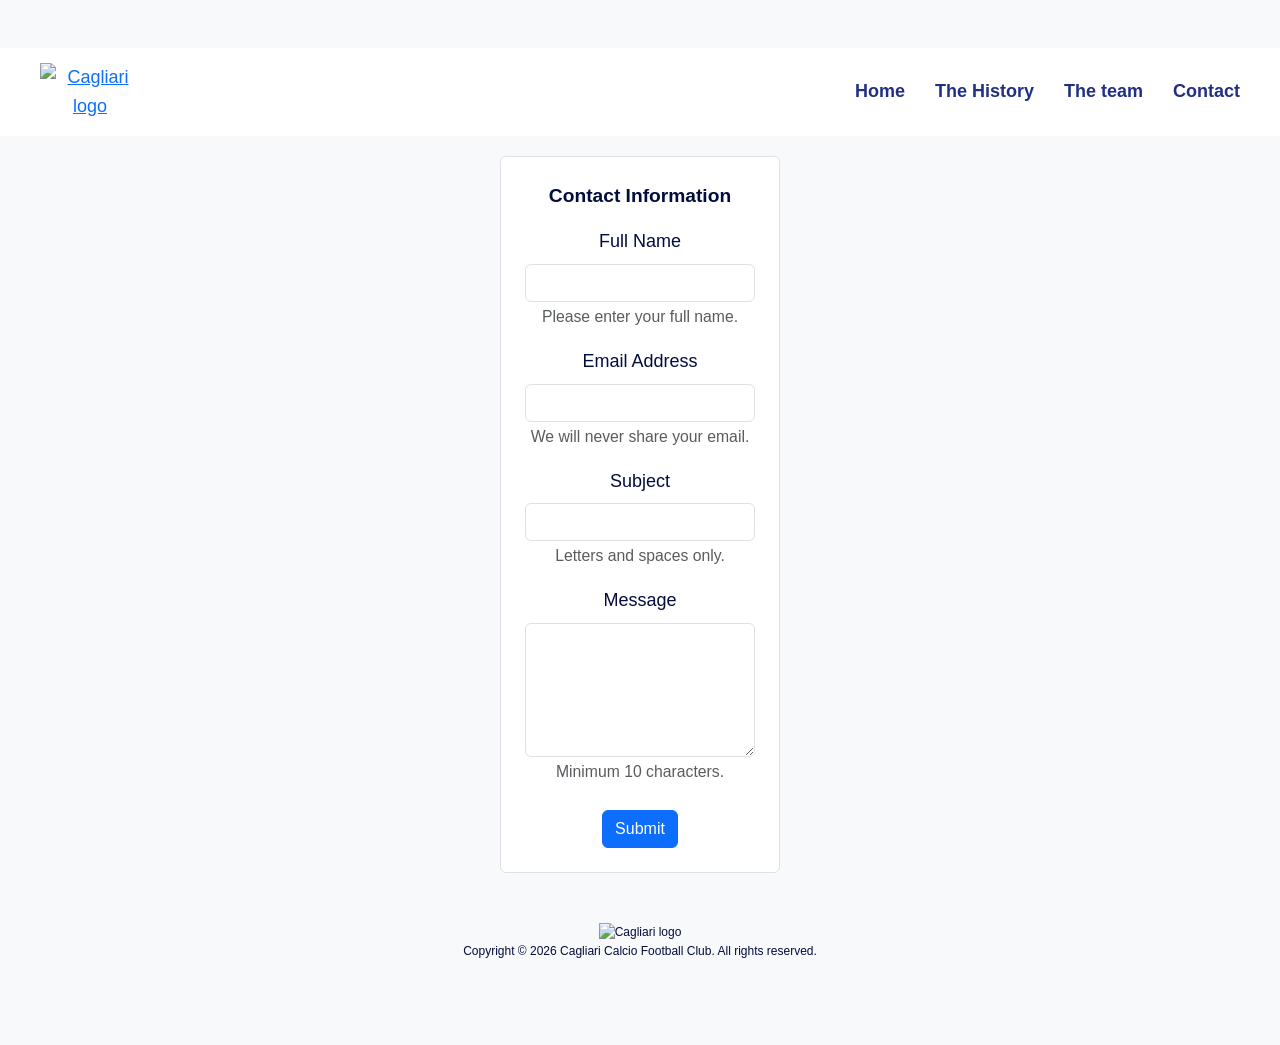
==== contact.html @ 71e84084 "publiched a contact page for the website, which includes a form for users to fill out and submit the" ====
<!DOCTYPE html>
<html lang="en">

<head>
    <meta charset="UTF-8">
    <meta name="viewport" content="width=device-width, initial-scale=1.0">
    <meta name="description" content="History of Cagliari Calcio 1970 championship season">
    <title>Cagliari FC 1970</title>

    <link href="https://cdn.jsdelivr.net/npm/bootstrap@5.0.2/dist/css/bootstrap.min.css" 
          rel="stylesheet" 
          integrity="sha384-EVSTQN3/azprG1Anm3QDgpJLIm9Nao0Yz1ztcQTwFspd3yD65VohhpuuCOmLASjC" 
          crossorigin="anonymous">
    
    <link rel="stylesheet" href="CSS/style.css">
</head>

<body>

<header>
    <div class="header-content">
        <a href="index.html">
            <img src="immagini/Immagine-0.png" alt="Cagliari logo" class="logo">
        </a>
        <nav aria-label="Main navigation">
            <ul>
                <li><a href="index.html">Home</a></li>
                <li><a href="history.html">The History</a></li>
                <li><a href="team.html">The team</a></li>
                <li><a href="contact.html">Contact</a></li>
            </ul>
        </nav>
    </div>
</header>

    <!-- Custom CSS -->
    <link rel="stylesheet" href="style.css" />
  </head>

  <body class="bg-light py-5">
    <main class="container">
      <form
        method="post"
        action="#"
        class="p-4 border rounded bg-white mx-auto"
        style="max-width: 600px"
      >
        <fieldset>
          <legend class="mb-3">Contact Information</legend>

          <!-- Full Name -->
          <div class="mb-3">
            <label for="name" class="form-label">Full Name</label>
            <input
              type="text"
              id="name"
              name="name"
              class="form-control"
              required
              minlength="2"
              maxlength="50"
              aria-describedby="nameHelp"
            />
            <small id="nameHelp" class="form-text text-muted">
              Please enter your full name.
            </small>
          </div>

          <!-- Email -->
          <div class="mb-3">
            <label for="email" class="form-label">Email Address</label>
            <input
              type="email"
              id="email"
              name="email"
              class="form-control"
              required
              aria-describedby="emailHelp"
            />
            <small id="emailHelp" class="form-text text-muted">
              We will never share your email.
            </small>
          </div>

          <!-- Subject -->
          <div class="mb-3">
            <label for="subject" class="form-label">Subject</label>
            <input
              type="text"
              id="subject"
              name="subject"
              class="form-control"
              required
              pattern="[A-Za-z ]+"
              title="Letters only"
              aria-describedby="subjectHelp"
            />
            <small id="subjectHelp" class="form-text text-muted">
              Letters and spaces only.
            </small>
          </div>

          <!-- Message -->
          <div class="mb-3">
            <label for="message" class="form-label">Message</label>
            <textarea
              id="message"
              name="message"
              rows="5"
              class="form-control"
              required
              minlength="10"
              maxlength="500"
              aria-describedby="messageHelp"
            ></textarea>
            <small id="messageHelp" class="form-text text-muted">
              Minimum 10 characters.
            </small>
          </div>
        </fieldset>

        <button type="submit" class="btn btn-primary">Submit</button>
      </form>
    </main>

    <!-- Bootstrap JS -->
    <script src="https://cdn.jsdelivr.net/npm/bootstrap@5.3.0/dist/js/bootstrap.bundle.min.js"></script>
  </body>

  <footer>
    <img src="immagini/Immagine-0.png" loading="lazy" alt="Cagliari logo" width="40" height="40">
    <p>Copyright © 2026 Cagliari Calcio Football Club. All rights reserved.</p>
</footer>


    
</body>

</html>
---- CSS/style.css ----
* { 
    box-sizing: border-box; 
}


header {
    width: 100%;
    background-color: white;
    padding: 15px 40px;
   
}

.header-content {
    display: flex;
    align-items: center;
    justify-content: space-between;
    max-width: 1400px;
    margin: 0 auto;
    gap: 20px;
}


.logo {
    max-width: 100px;
    height: auto;
}

nav ul {
    list-style: none;
    display: flex;
    gap: 30px;
    padding: 0;
    margin: 0;
    align-items: center;
}

nav a {
    text-decoration: none;
    color: #223083;
    font-weight: bold;
    font-size: 18px;
    position: relative;
    transition: color 0.3s ease;
}

nav a::after {
    content: '';
    position: absolute;
    width: 0;
    height: 2px;
    left: 0;
    bottom: -3px;
    background-color: rgba(195, 9, 9, 0.918);
    transition: width 0.3s ease;
}

nav a:hover {
    color: rgba(195, 9, 9, 0.918);
}

nav a:hover::after {
    width: 100%;
}

@media (max-width: 768px) {
    .header-content {
        flex-direction: column;
        gap: 10px;
    }

    nav ul {
        flex-direction: column;
        gap: 15px;
    }

    .logo {
        max-width: 80px;
    }
}

body { 
    font-family: 'Segoe UI', Tahoma, Geneva, Verdana, sans-serif; 
    font-size: 18px; 
    line-height: 1.6; 
    margin: 0; 
    background-color: white; 
    color: rgb(3, 12, 62); 
    text-align: center; 
}

.container { 
    display: flex; 
    flex-wrap: wrap; 
    justify-content: center;
    gap: 20px; 
    max-width: 1400px; 
    margin: 20px auto; 
    padding: 0 20px; 
}

.blocco, .tagline{ 
    flex: 1; 
    min-width: 300px; 
    padding: 30px; 
    border-radius: 8px; 
    border: 2px solid white; 
    text-align: left; 
    display: flex;
    flex-direction: column;
    justify-content: center; 
}

.blocco { background-color: #223083; color: white; }
.tagline { background-color: rgba(195, 9, 9, 0.918); color: white; }



.grid-container {
    display: grid;
    grid-template-columns: repeat(auto-fit, minmax(200px, 1fr));
    gap: 20px; 
    padding: 20px;
    justify-items: left;
}



.grid-container img {
    width: 100%;
    height: auto;
    object-fit: cover; 
    border-radius: 8px; 
    transition: transform 0.3s ease; 
    box-shadow: 0 4px 8px rgba(0,0,0,0.1);
}

.grid-container img:hover {
    transform: scale(1.05);
}


.article-container { background-color: #289dcf; color: white; 
    flex: 1; 
    margin: 30px 0;
    min-width: 300px; 
    padding: 30px; 
    border-radius: 30px; 
    border: 20px solid white; 
    text-align: left; 
    display: flex;
    flex-direction: column;
    justify-content: center; 
} 



iframe { 
    width: 90%; 
    max-width: 600px; 
    aspect-ratio: 16 / 9; 
    border: none; 
    margin: 20px auto;
}

footer { 
    margin-top: 30px; 
    padding: 20px; 
    font-size: 12px; 
}

.container-fluid {
    max-width: 1600px; 
    margin: 0 auto;
}

.gallery-img {
    width: 100%;
    height: 100%; 
    aspect-ratio: 16 / 9;
    object-fit: cover;
    display: block;
    transition: all 0.3s ease;
}

.gallery-img:hover {
    transform: scale(1.05);
    box-shadow: 0 10px 20px rgba(0,0,0,0.3);
}
/* Foundation Improvements */

body {
  font-family: Arial, sans-serif;
}

/* Improve spacing rhythm */

legend {
  font-size: 1.2rem;
  font-weight: bold;
}

button {
  margin-top: 0.5rem;
}

/* Improve focus visibility */

input:focus,
textarea:focus,
button:focus {
  outline: 3px solid #ff9800;
  outline-offset: 2px;
}



@media (max-width: 600px) { 
    .container { flex-direction: column; }
    .header-content { flex-direction: column; gap: 10px; }
    nav ul { gap: 15px; }
}

@media (max-width: 767px) {
    h1 {
        font-size: 2rem; 
    }
    
    .grid-container {
        display: block;
    }
}
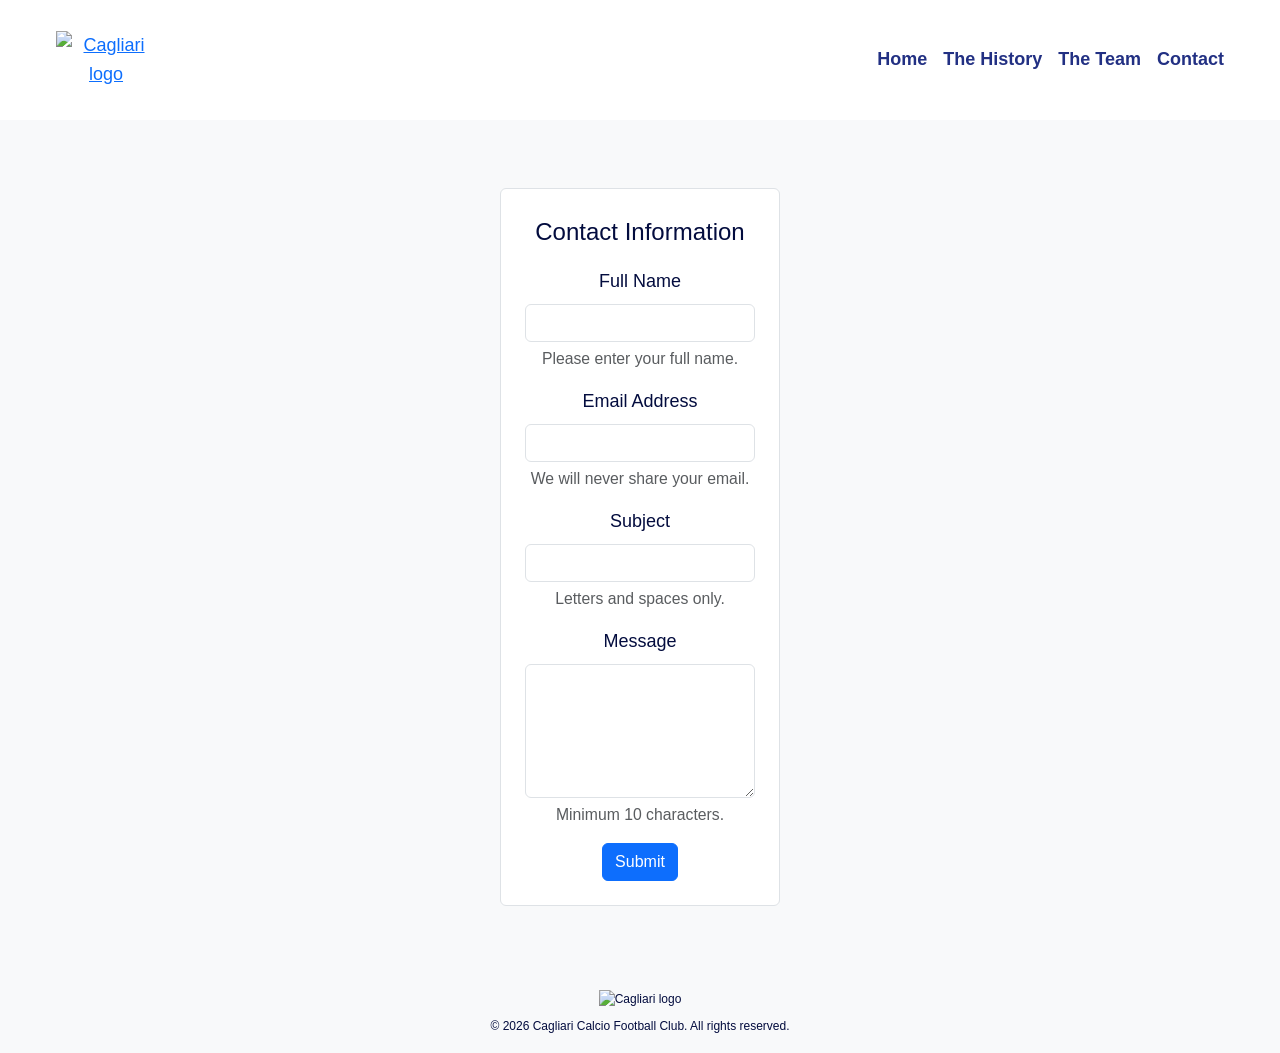
==== commit 2a7b690b: "Verified contact us page and added max-width to form container for better readability on larger scre" ====
--- a/contact.html
+++ b/contact.html
@@ -2,138 +2,129 @@
 <html lang="en">
 
 <head>
-    <meta charset="UTF-8">
-    <meta name="viewport" content="width=device-width, initial-scale=1.0">
-    <meta name="description" content="History of Cagliari Calcio 1970 championship season">
-    <title>Cagliari FC 1970</title>
+  <meta charset="UTF-8">
+  <meta name="viewport" content="width=device-width, initial-scale=1.0">
+  <meta name="description" content="History of Cagliari Calcio 1970 championship season">
+  <title>Cagliari FC 1970</title>
 
-    <link href="https://cdn.jsdelivr.net/npm/bootstrap@5.0.2/dist/css/bootstrap.min.css" 
-          rel="stylesheet" 
-          integrity="sha384-EVSTQN3/azprG1Anm3QDgpJLIm9Nao0Yz1ztcQTwFspd3yD65VohhpuuCOmLASjC" 
-          crossorigin="anonymous">
-    
-    <link rel="stylesheet" href="CSS/style.css">
+  <!-- Bootstrap CSS -->
+  <link href="https://cdn.jsdelivr.net/npm/bootstrap@5.0.2/dist/css/bootstrap.min.css"
+        rel="stylesheet">
+
+  <!-- Custom CSS -->
+  <link rel="stylesheet" href="CSS/style.css">
 </head>
 
-<body>
+<body class="bg-light d-flex flex-column min-vh-300">
 
-<header>
-    <div class="header-content">
-        <a href="index.html">
-            <img src="immagini/Immagine-0.png" alt="Cagliari logo" class="logo">
-        </a>
-        <nav aria-label="Main navigation">
-            <ul>
-                <li><a href="index.html">Home</a></li>
-                <li><a href="history.html">The History</a></li>
-                <li><a href="team.html">The team</a></li>
-                <li><a href="contact.html">Contact</a></li>
-            </ul>
-        </nav>
+  <!-- Header -->
+  <header>
+    <div class="header-content d-flex justify-content-between align-items-center p-3">
+      <a href="index.html">
+        <img src="immagini/Immagine-0.png" alt="Cagliari logo" class="logo">
+      </a>
+
+      <nav aria-label="Main navigation">
+        <ul class="list-unstyled d-flex gap-3 m-0">
+          <li><a href="index.html">Home</a></li>
+          <li><a href="history.html">The History</a></li>
+          <li><a href="team.html">The Team</a></li>
+          <li><a href="contact.html">Contact</a></li>
+        </ul>
+      </nav>
     </div>
-</header>
+  </header>
 
-    <!-- Custom CSS -->
-    <link rel="stylesheet" href="style.css" />
-  </head>
+  <!-- Main -->
+  <main class="container py-5 flex-grow-1">
+    <form method="post"
+          action="#"
+          class="p-4 border rounded bg-white mx-auto form-container">
 
-  <body class="bg-light py-5">
-    <main class="container">
-      <form
-        method="post"
-        action="#"
-        class="p-4 border rounded bg-white mx-auto"
-        style="max-width: 600px"
-      >
-        <fieldset>
-          <legend class="mb-3">Contact Information</legend>
+      <fieldset>
+        <legend class="mb-3">Contact Information</legend>
 
-          <!-- Full Name -->
-          <div class="mb-3">
-            <label for="name" class="form-label">Full Name</label>
-            <input
-              type="text"
-              id="name"
-              name="name"
-              class="form-control"
-              required
-              minlength="2"
-              maxlength="50"
-              aria-describedby="nameHelp"
-            />
-            <small id="nameHelp" class="form-text text-muted">
-              Please enter your full name.
-            </small>
+        <!-- Full Name -->
+        <div class="mb-3">
+          <label for="name" class="form-label">Full Name</label>
+          <input type="text"
+                 id="name"
+                 name="name"
+                 class="form-control"
+                 required
+                 minlength="2"
+                 maxlength="50"
+                 aria-describedby="nameHelp">
+          <div id="nameHelp" class="form-text">
+            Please enter your full name.
           </div>
+        </div>
 
-          <!-- Email -->
-          <div class="mb-3">
-            <label for="email" class="form-label">Email Address</label>
-            <input
-              type="email"
-              id="email"
-              name="email"
-              class="form-control"
-              required
-              aria-describedby="emailHelp"
-            />
-            <small id="emailHelp" class="form-text text-muted">
-              We will never share your email.
-            </small>
+        <!-- Email -->
+        <div class="mb-3">
+          <label for="email" class="form-label">Email Address</label>
+          <input type="email"
+                 id="email"
+                 name="email"
+                 class="form-control"
+                 required
+                 aria-describedby="emailHelp">
+          <div id="emailHelp" class="form-text">
+            We will never share your email.
           </div>
+        </div>
 
-          <!-- Subject -->
-          <div class="mb-3">
-            <label for="subject" class="form-label">Subject</label>
-            <input
-              type="text"
-              id="subject"
-              name="subject"
-              class="form-control"
-              required
-              pattern="[A-Za-z ]+"
-              title="Letters only"
-              aria-describedby="subjectHelp"
-            />
-            <small id="subjectHelp" class="form-text text-muted">
-              Letters and spaces only.
-            </small>
+        <!-- Subject -->
+        <div class="mb-3">
+          <label for="subject" class="form-label">Subject</label>
+          <input type="text"
+                 id="subject"
+                 name="subject"
+                 class="form-control"
+                 required
+                 pattern="[A-Za-z ]+"
+                 title="Letters only"
+                 aria-describedby="subjectHelp">
+          <div id="subjectHelp" class="form-text">
+            Letters and spaces only.
           </div>
+        </div>
 
-          <!-- Message -->
-          <div class="mb-3">
-            <label for="message" class="form-label">Message</label>
-            <textarea
-              id="message"
-              name="message"
-              rows="5"
-              class="form-control"
-              required
-              minlength="10"
-              maxlength="500"
-              aria-describedby="messageHelp"
-            ></textarea>
-            <small id="messageHelp" class="form-text text-muted">
-              Minimum 10 characters.
-            </small>
+        <!-- Message -->
+        <div class="mb-3">
+          <label for="message" class="form-label">Message</label>
+          <textarea id="message"
+                    name="message"
+                    rows="5"
+                    class="form-control"
+                    required
+                    minlength="10"
+                    maxlength="500"
+                    aria-describedby="messageHelp"></textarea>
+          <div id="messageHelp" class="form-text">
+            Minimum 10 characters.
           </div>
-        </fieldset>
+        </div>
+      </fieldset>
 
-        <button type="submit" class="btn btn-primary">Submit</button>
-      </form>
-    </main>
+      <button type="submit" class="btn btn-primary">Submit</button>
+    </form>
+  </main>
 
-    <!-- Bootstrap JS -->
-    <script src="https://cdn.jsdelivr.net/npm/bootstrap@5.3.0/dist/js/bootstrap.bundle.min.js"></script>
-  </body>
+  <!-- Footer -->
+  <footer class="text-center mt-auto py-3">
+    <img src="immagini/Immagine-0.png"
+         loading="lazy"
+         alt="Cagliari logo"
+         width="40"
+         height="40">
+    <p class="mt-2 mb-0">
+      © 2026 Cagliari Calcio Football Club. All rights reserved.
+    </p>
+  </footer>
 
-  <footer>
-    <img src="immagini/Immagine-0.png" loading="lazy" alt="Cagliari logo" width="40" height="40">
-    <p>Copyright © 2026 Cagliari Calcio Football Club. All rights reserved.</p>
-</footer>
+  <!-- Bootstrap JS -->
+  <script src="https://cdn.jsdelivr.net/npm/bootstrap@5.3.0/dist/js/bootstrap.bundle.min.js"></script>
 
-
-    
 </body>
-
 </html>
--- a/CSS/style.css
+++ b/CSS/style.css
@@ -31,7 +31,7 @@
     gap: 30px;
     padding: 0;
     margin: 0;
-    align-items: center;
+    align-items: left;
 }
 
 nav a {
@@ -186,34 +186,10 @@
     transform: scale(1.05);
     box-shadow: 0 10px 20px rgba(0,0,0,0.3);
 }
-/* Foundation Improvements */
-
-body {
-  font-family: Arial, sans-serif;
-}
-
-/* Improve spacing rhythm */
-
-legend {
-  font-size: 1.2rem;
-  font-weight: bold;
-}
-
-button {
-  margin-top: 0.5rem;
-}
-
-/* Improve focus visibility */
-
-input:focus,
-textarea:focus,
-button:focus {
-  outline: 3px solid #ff9800;
-  outline-offset: 2px;
-}
-
-
-
+
+.form-container {
+  max-width: 1200px;
+}
 @media (max-width: 600px) { 
     .container { flex-direction: column; }
     .header-content { flex-direction: column; gap: 10px; }
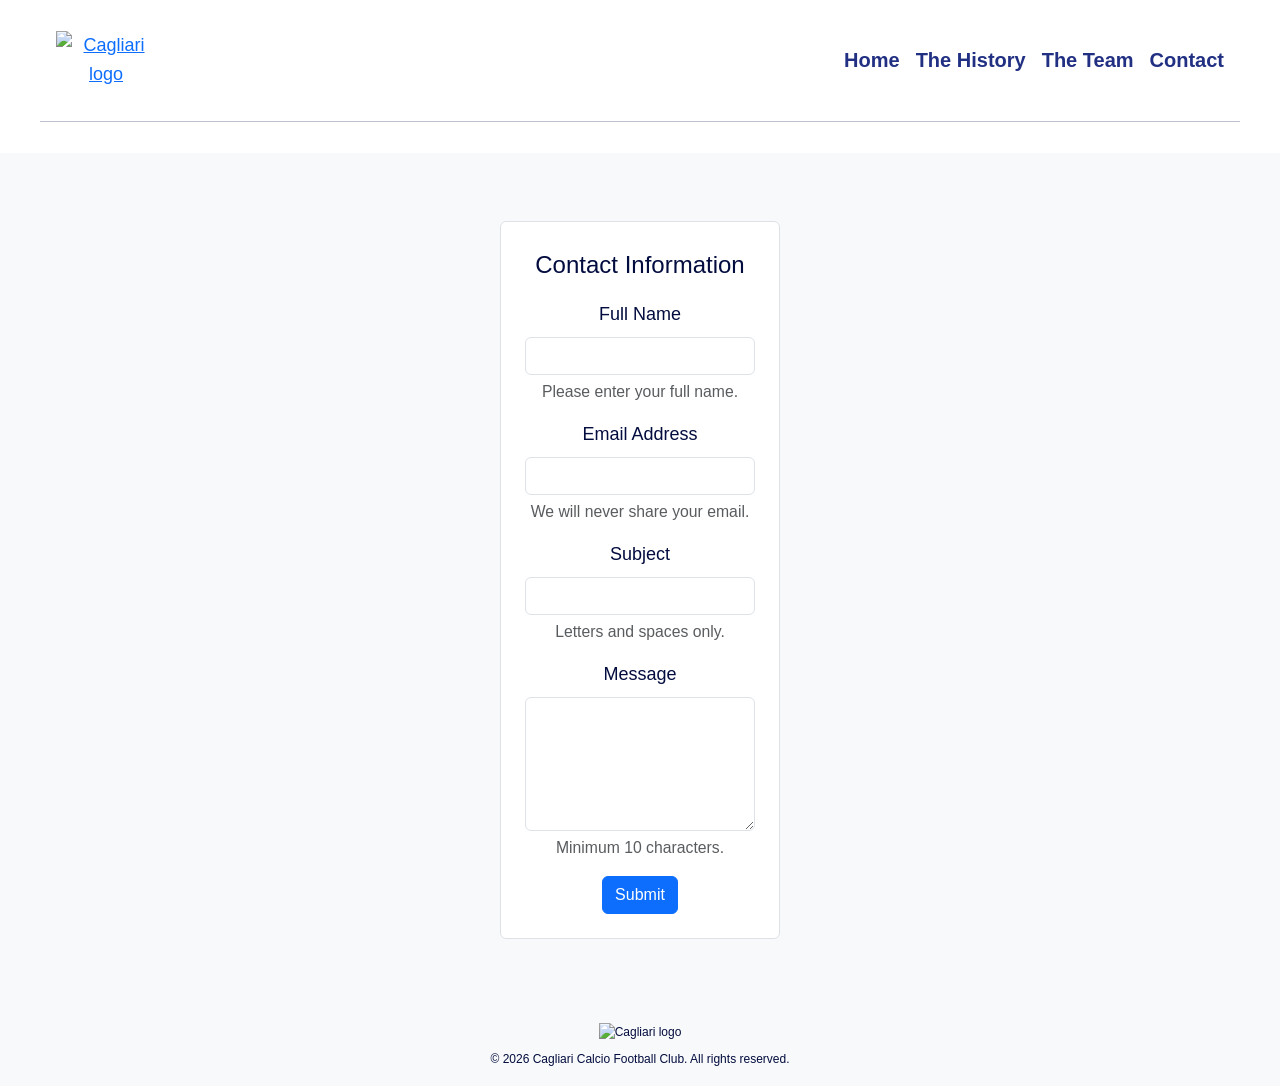
==== commit 005851dc: "Modified files as suggested after meeting with the team. I have added some new features and fixed so" ====
--- a/contact.html
+++ b/contact.html
@@ -7,17 +7,17 @@
   <meta name="description" content="History of Cagliari Calcio 1970 championship season">
   <title>Cagliari FC 1970</title>
 
-  <!-- Bootstrap CSS -->
+
   <link href="https://cdn.jsdelivr.net/npm/bootstrap@5.0.2/dist/css/bootstrap.min.css"
         rel="stylesheet">
 
-  <!-- Custom CSS -->
+
   <link rel="stylesheet" href="CSS/style.css">
+
 </head>
 
-<body class="bg-light d-flex flex-column min-vh-300">
+<body class="bg-light d-flex flex-column min-vh-600">
 
-  <!-- Header -->
   <header>
     <div class="header-content d-flex justify-content-between align-items-center p-3">
       <a href="index.html">
@@ -28,14 +28,18 @@
         <ul class="list-unstyled d-flex gap-3 m-0">
           <li><a href="index.html">Home</a></li>
           <li><a href="history.html">The History</a></li>
-          <li><a href="team.html">The Team</a></li>
+          <li><a href="Team.html">The Team</a></li>
           <li><a href="contact.html">Contact</a></li>
         </ul>
       </nav>
     </div>
+
+    </nav>
+
+                <hr class="linedecorative">
   </header>
 
-  <!-- Main -->
+
   <main class="container py-5 flex-grow-1">
     <form method="post"
           action="#"
@@ -44,7 +48,7 @@
       <fieldset>
         <legend class="mb-3">Contact Information</legend>
 
-        <!-- Full Name -->
+    
         <div class="mb-3">
           <label for="name" class="form-label">Full Name</label>
           <input type="text"
@@ -60,7 +64,6 @@
           </div>
         </div>
 
-        <!-- Email -->
         <div class="mb-3">
           <label for="email" class="form-label">Email Address</label>
           <input type="email"
@@ -74,7 +77,6 @@
           </div>
         </div>
 
-        <!-- Subject -->
         <div class="mb-3">
           <label for="subject" class="form-label">Subject</label>
           <input type="text"
@@ -90,7 +92,6 @@
           </div>
         </div>
 
-        <!-- Message -->
         <div class="mb-3">
           <label for="message" class="form-label">Message</label>
           <textarea id="message"
@@ -111,7 +112,6 @@
     </form>
   </main>
 
-  <!-- Footer -->
   <footer class="text-center mt-auto py-3">
     <img src="immagini/Immagine-0.png"
          loading="lazy"
@@ -123,8 +123,5 @@
     </p>
   </footer>
 
-  <!-- Bootstrap JS -->
-  <script src="https://cdn.jsdelivr.net/npm/bootstrap@5.3.0/dist/js/bootstrap.bundle.min.js"></script>
-
 </body>
 </html>
--- a/CSS/style.css
+++ b/CSS/style.css
@@ -31,14 +31,14 @@
     gap: 30px;
     padding: 0;
     margin: 0;
-    align-items: left;
+    align-items: flex-start;;
 }
 
 nav a {
     text-decoration: none;
     color: #223083;
     font-weight: bold;
-    font-size: 18px;
+    font-size: 20px;
     position: relative;
     transition: color 0.3s ease;
 }
@@ -62,6 +62,7 @@
     width: 100%;
 }
 
+
 @media (max-width: 768px) {
     .header-content {
         flex-direction: column;
@@ -73,10 +74,11 @@
         gap: 15px;
     }
 
-    .logo {
-        max-width: 80px;
-    }
-}
+    .container {
+        flex-direction: column;
+    }
+}
+
 
 body { 
     font-family: 'Segoe UI', Tahoma, Geneva, Verdana, sans-serif; 
@@ -120,7 +122,7 @@
     grid-template-columns: repeat(auto-fit, minmax(200px, 1fr));
     gap: 20px; 
     padding: 20px;
-    justify-items: left;
+    justify-items: start;
 }
 
 
@@ -190,11 +192,7 @@
 .form-container {
   max-width: 1200px;
 }
-@media (max-width: 600px) { 
-    .container { flex-direction: column; }
-    .header-content { flex-direction: column; gap: 10px; }
-    nav ul { gap: 15px; }
-}
+
 
 @media (max-width: 767px) {
     h1 {
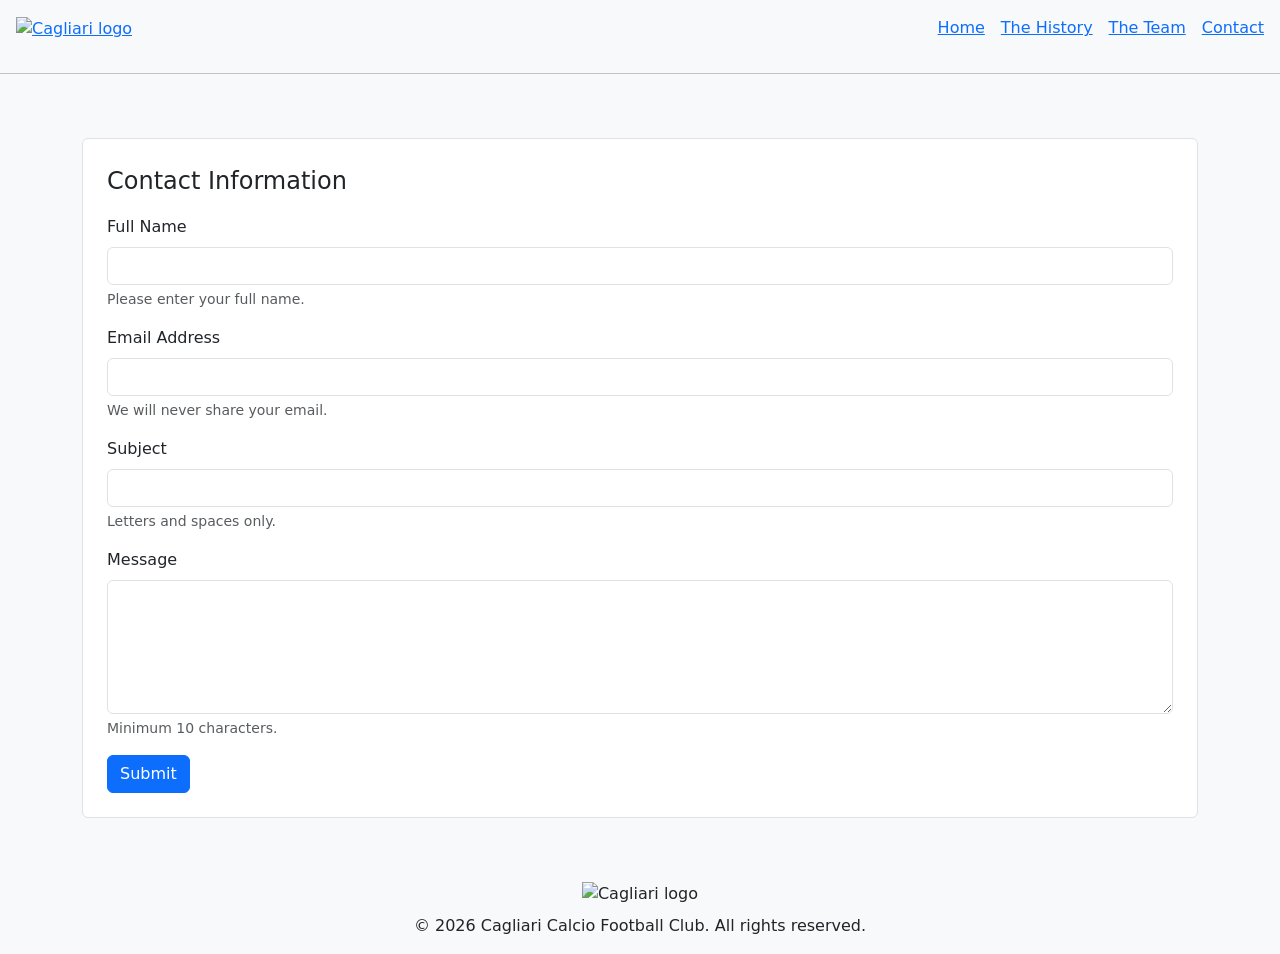
==== commit c43b0b19: "css check vaidator in green" ====
--- a/contact.html
+++ b/contact.html
@@ -12,7 +12,7 @@
         rel="stylesheet">
 
 
-  <link rel="stylesheet" href="CSS/style.css">
+  <link rel="stylesheet" href="css/style.css">
 
 </head>
 
@@ -33,8 +33,6 @@
         </ul>
       </nav>
     </div>
-
-    </nav>
 
                 <hr class="linedecorative">
   </header>
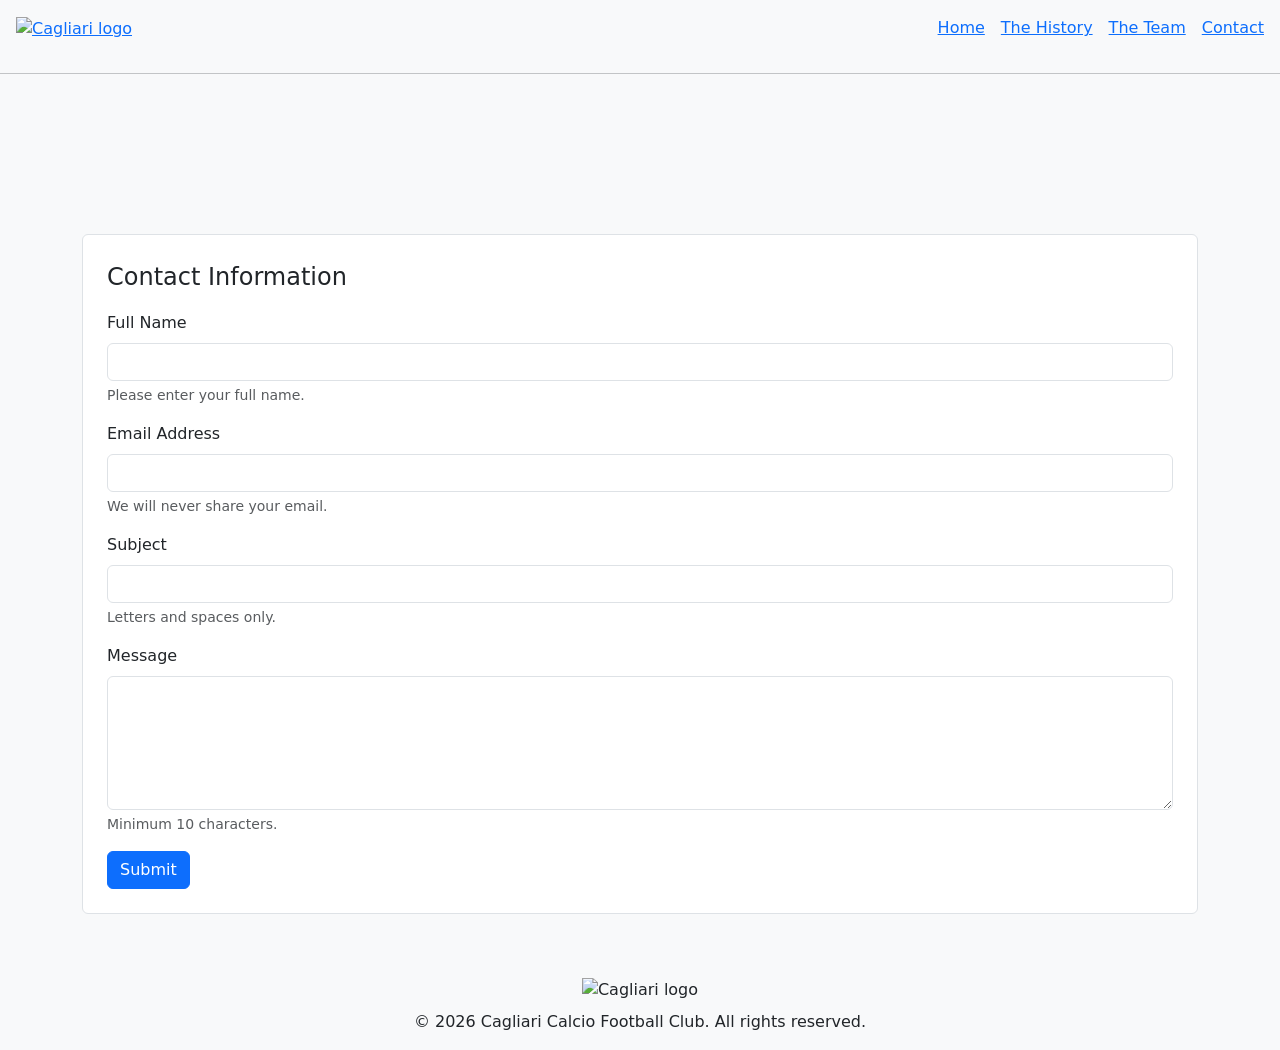
==== commit 28162f75: "contact page responsive check - problem solved" ====
--- a/contact.html
+++ b/contact.html
@@ -37,7 +37,7 @@
                 <hr class="linedecorative">
   </header>
 
-
+<main class="container-fluid py-5 flex-grow-1"></main>
   <main class="container py-5 flex-grow-1">
     <form method="post"
           action="#"
